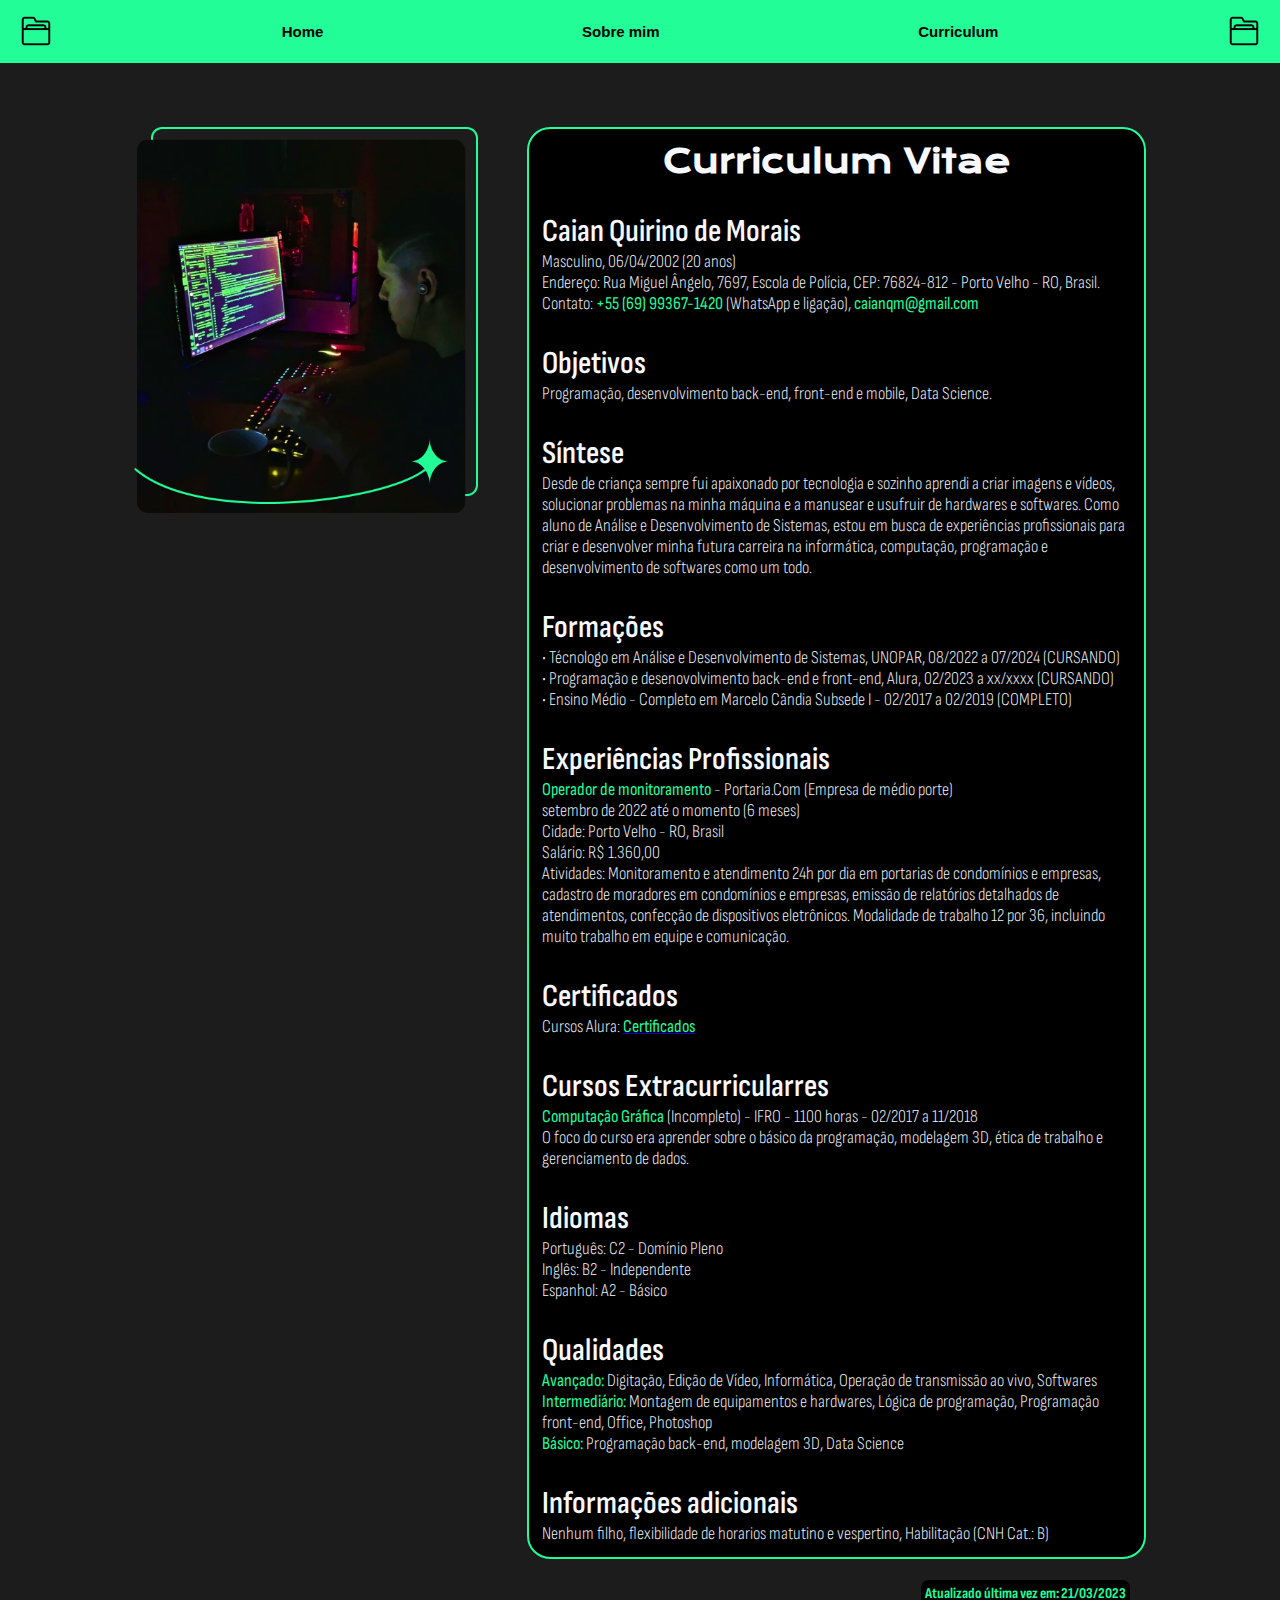
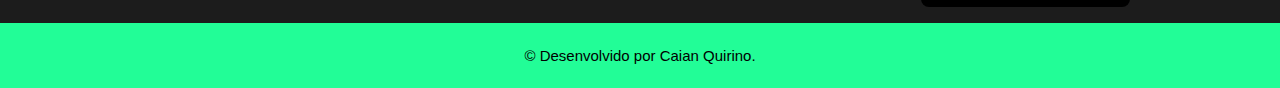
==== curriculum.html @ 51d2e14c "Add files via upload" ====
<!DOCTYPE html>
<html lang="en">
<head>
    <meta charset="UTF-8">
    <meta http-equiv="X-UA-Compatible" content="IE=edge">
    <meta name="viewport" content="width=device-width, initial-scale=1.0">
    <title>Curriculum</title>
    <link rel="stylesheet" href="./styles/curriculumstyle.css">
    <link rel="icon" type="image/png" href="./assets/icon2.png"/>
</head>
<body>
    <header class="cabecalho">
        <nav class="cabecalho__menu">
            <a class="cabecalho__menu__botaohome" href="index.html"></a>
            <a class="cabecalho__menu__link" href="index.html">Home</a>
            <a class="cabecalho__menu__link" href="about.html">Sobre mim</a>
            <a class="cabecalho__menu__link" href="curriculum.html">Curriculum</a>
            <a class="cabecalho__menu__botaohome2" href="index.html"></a>
        </nav>
    </header>
    <main class="apresentacao">
        <section class="caian_quirino">
            <img src="./assets/foto.png" alt="Caian Quirino">
        </section>
        <section class="apresentacao__conteudo">
            <h1 class="apresentacao__conteudo__titulo">Curriculum Vitae</h1>
            <h2 class="apresentacao__conteudo__titulo2">Caian Quirino de Morais</p>
            <p class="apresentacao__conteudo__texto">Masculino, 06/04/2002 (20 anos)</p>
            <p class="apresentacao__conteudo__texto">Endereço: Rua Miguel Ângelo, 7697, Escola de Polícia, CEP: 76824-812 - Porto Velho - RO, Brasil.</p>
            <p class="apresentacao__conteudo__texto">Contato: <strong class="txth1">+55 (69) 99367-1420</strong> (WhatsApp e ligação), <strong class="txth1">caianqm@gmail.com</strong></p>
            <h2 class="apresentacao__conteudo__titulo2">Objetivos</p>
            <p class="apresentacao__conteudo__texto">Programação, desenvolvimento back-end, front-end e mobile, Data Science.</p>
            <h2 class="apresentacao__conteudo__titulo2">Síntese</p>
            <p class="apresentacao__conteudo__texto">Desde de criança sempre fui apaixonado por tecnologia e sozinho aprendi a criar imagens e vídeos, solucionar problemas na minha máquina e a manusear e usufruir de hardwares e softwares. Como aluno de Análise e Desenvolvimento de Sistemas, estou em busca de experiências profissionais para criar e desenvolver minha futura carreira na informática, computação, programação e desenvolvimento de softwares como um todo.</p>
            <h2 class="apresentacao__conteudo__titulo2">Formações</p>
            <p class="apresentacao__conteudo__texto">• Técnologo em Análise e Desenvolvimento de Sistemas, UNOPAR, 08/2022 a 07/2024 (CURSANDO)</p>
            <p class="apresentacao__conteudo__texto">• Programação e desenovolvimento back-end e front-end, Alura, 02/2023 a xx/xxxx (CURSANDO)</p>
            <p class="apresentacao__conteudo__texto">• Ensino Médio - Completo em Marcelo Cândia Subsede I - 02/2017 a 02/2019 (COMPLETO)</p>
            <h2 class="apresentacao__conteudo__titulo2">Experiências Profissionais</p>
            <p class="apresentacao__conteudo__texto"><strong class="txth1">Operador de monitoramento</strong> - Portaria.Com (Empresa de médio porte)</p>
            <p class="apresentacao__conteudo__texto">setembro de 2022 até o momento (6 meses)</p>
            <p class="apresentacao__conteudo__texto">Cidade: Porto Velho - RO, Brasil</p>
            <p class="apresentacao__conteudo__texto">Salário: R$ 1.360,00</p>
            <p class="apresentacao__conteudo__texto">Atividades:  Monitoramento e atendimento 24h por dia em portarias de condomínios e empresas, cadastro de moradores em condomínios e empresas, emissão de relatórios detalhados de atendimentos, confecção de dispositivos eletrônicos. Modalidade de trabalho 12 por 36, incluindo muito trabalho em equipe e comunicação.</p>
            <h2 class="apresentacao__conteudo__titulo2">Certificados</p>
            <p class="apresentacao__conteudo__texto">Cursos Alura: <a href="https://cursos.alura.com.br/user/caianqm/fullCertificate/8e8806d15adf1737a8d23f17aa40f0d1" target="blank"><strong class="txth1">Certificados</strong></a></p>
            <h2 class="apresentacao__conteudo__titulo2">Cursos Extracurricularres</p>
            <p class="apresentacao__conteudo__texto"><strong class="txth1">Computação Gráfica</strong> (Incompleto) - IFRO - 1100 horas - 02/2017 a 11/2018</p>
            <p class="apresentacao__conteudo__texto">O foco do curso era aprender sobre o básico da programação, modelagem 3D, ética de trabalho e gerenciamento de dados.</p>
            <h2 class="apresentacao__conteudo__titulo2">Idiomas</p>
            <p class="apresentacao__conteudo__texto">Português: C2 - Domínio Pleno</p>
            <p class="apresentacao__conteudo__texto">Inglês: B2 - Independente</p>
            <p class="apresentacao__conteudo__texto">Espanhol: A2 - Básico</p>
            <h2 class="apresentacao__conteudo__titulo2">Qualidades</p>
            <p class="apresentacao__conteudo__texto"><strong class="txth1">Avançado:</strong> Digitação, Edição de Vídeo, Informática, Operação de transmissão ao vivo, Softwares</p>
            <p class="apresentacao__conteudo__texto"><strong class="txth1">Intermediário:</strong> Montagem de equipamentos e hardwares, Lógica de programação, Programação front-end, Office, Photoshop</p>
            <p class="apresentacao__conteudo__texto"><strong class="txth1">Básico:</strong> Programação back-end, modelagem 3D, Data Science</p>
            <h2 class="apresentacao__conteudo__titulo2">Informações adicionais</p>
            <p class="apresentacao__conteudo__texto">Nenhum filho, flexibilidade de horarios matutino e vespertino, Habilitação (CNH Cat.: B) </p>
            </section>
            <p class = "infoatt"><strong class="txth1">Atualizado última vez em: 21/03/2023</strong></p>
    </main>
    <footer class= "rodape">
        <p>&copy Desenvolvido por Caian Quirino.</p>
    </footer>
</body>
</html>
---- styles/curriculumstyle.css ----
@import url('https://fonts.googleapis.com/css2?family=Krona+One&display=swap');
@import url('https://fonts.googleapis.com/css2?family=Sofia+Sans+Condensed:wght@300;500&display=swap');

:root {
    --cor-principal: #1c1c1c;
    --cor-secundaria: #22fd97;
    --cor-terciaria: #000000;
}

* {
    margin: 0;
    padding: 0;
    scroll-behavior: smooth;
}

body {
    box-sizing: border-box;
    background-color: #1c1c1c;
    color:ghostwhite;
}

.cabecalho{
    background-color:#22fd97;
    padding: 1.8%;
}

.cabecalho__menu{
    display: flex;
    justify-content: space-evenly;
}

.cabecalho__menu__botaohome{
    position: absolute;
    top: 15px;
    left: 20px;
    background-image: url("/assets/pasta.png");
    width: 32px;
    height: 32px;
    overflow: visible;
    -webkit-transition: -webkit-transform .7s ease;
    transition: transform .7s ease;
}
.cabecalho__menu__botaohome2{
    position: absolute;
    top: 15px;
    right: 20px;
    background-image: url("/assets/2pasta.png");
    width: 32px;
    height: 32px;
    overflow: visible;
    -webkit-transition: -webkit-transform .7s ease;
    transition: transform .7s ease;
}

.cabecalho__menu__botaohome:hover{
    -webkit-transform: scale(1.2);
    transform: scale(1.2);
}
.cabecalho__menu__botaohome2:hover{
    -webkit-transform: scale(1.2);
    transform: scale(1.2);
}

.cabecalho__menu__link{
    font-family: 'Montserrat', sans-serif;
    font-size: 0.9375rem;
    font-weight: 600;
    text-align: center;
    color:#000;
    text-decoration: none;
    overflow: visible;
    -webkit-transition: -webkit-transform .7s ease;
    transition: transform .7s ease;
}
.cabecalho__menu__link:hover{
    -webkit-transform: scale(1.2);
    transform: scale(1.2);
    color: white;
}

.apresentacao {
    padding: 5% 2% 5%;
    display: flex;
    align-items: flex-start;
    justify-content: center;
    gap: 4%;
}
.apresentacao__conteudo {
    background-color: black;
    border: 2px solid #22fd97;
    border-radius: 23px;
    padding: 1%;
    width: 48%;
    display: flex;
    flex-direction: column;
    gap: 30px;
}

.apresentacao__conteudo__titulo{
    font-size: 2rem;
    font-family: 'Krona One', sans-serif;
    text-align: center;
}

.txth1 {
    color: #22fd97;
}

.apresentacao__conteudo__titulo2{
    font-size: 2rem;
    font-family: 'Sofia Sans Condensed', sans-serif;
    font-weight: 600;
    text-align: flex-start;
}

.apresentacao__conteudo__texto{
    font-size: 1.125rem;
    font-family: 'Sofia Sans Condensed', sans-serif;
    font-weight: 300;
    text-align: flex-start;
    flex-wrap:wrap;
    text-decoration:none;
}

.infoatt{
    background-color: #000;
    padding: 0.3%;
    border-radius: 8px;
    font-size: 0.9375rem;
    font-family: 'Sofia Sans Condensed', sans-serif;
    font-weight: light;
    position: absolute;
    top: 1580px;
    right: 150px;
}

.caian_quirino {
    width: 28%;
}

.caian_quirino img{
    width: 100%;
    height: 100%;
    -webkit-transition: -webkit-transform .7s ease;
    transition: transform .7s ease;
}
.caian_quirino:hover img{
    -webkit-transform: scale(1.1);
    transform: scale(1.1);
}

.apresentacao__links{
    display: flex;
    justify-content: space-evenly;
}

.apresentacao__links__botao{
    background-image: url("/assets/logoin.png");
    width: 127px;
    height: 33px;
    border-radius: 8px;
    -webkit-transition: -webkit-transform .7s ease;
    transition: transform .7s ease;
    overflow: hidden;
    border: 1px solid #0464a4;
}

.apresentacao__links__botao:hover{
    -webkit-transform: scale(1.1);
    transform: scale(1.1);
}

.apresentacao__links__botao2{
    background-image: url("/assets/logohub.png");
    width: 126px;
    height: 33px;
    border-radius: 8px;
    -webkit-transition: -webkit-transform .7s ease;
    transition: transform .7s;
    overflow: hidden;
    border: 1px solid #ffffff;
}

.apresentacao__links__botao2:hover{
    -webkit-transform: scale(1.1);
    transform: scale(1.1);
}

.barralateral{
    background-color: black;
    width: 170px;
    font-family: 'Sofia Sans Condensed', sans-serif;
    font-weight: 500;
    text-align: center;
    font-size: 1.125rem;
    padding: 1%;
    border: 2px solid #22fd97;
    border-radius: 10%;
    flex-direction: column;
}

.rodape {
    padding: 24px;
    color:#000;
    background-color: #22fd97;
    text-align: center;
    font-family: 'Montserrat', sans-serif;
    font-size: 0.9375rem;
    font-weight: 400;
}

@media (max-width: 700px) {
    .cabecalho{
        padding: 4%;
    }
    .cabecalho__menu__botaohome2{
        visibility: hidden;
    }
    .cabecalho__menu__botaohome{
        visibility: hidden;
    }
    .apresentacao{
        flex-direction: column-reverse;
        align-items: center;
    }
    .apresentacao__conteudo{
        width:auto;
    }
    .caian_quirino{
        width: 31%;
        padding: 5% 0% 0%;
    }
    .infoatt{
        visibility: hidden;
    }
}
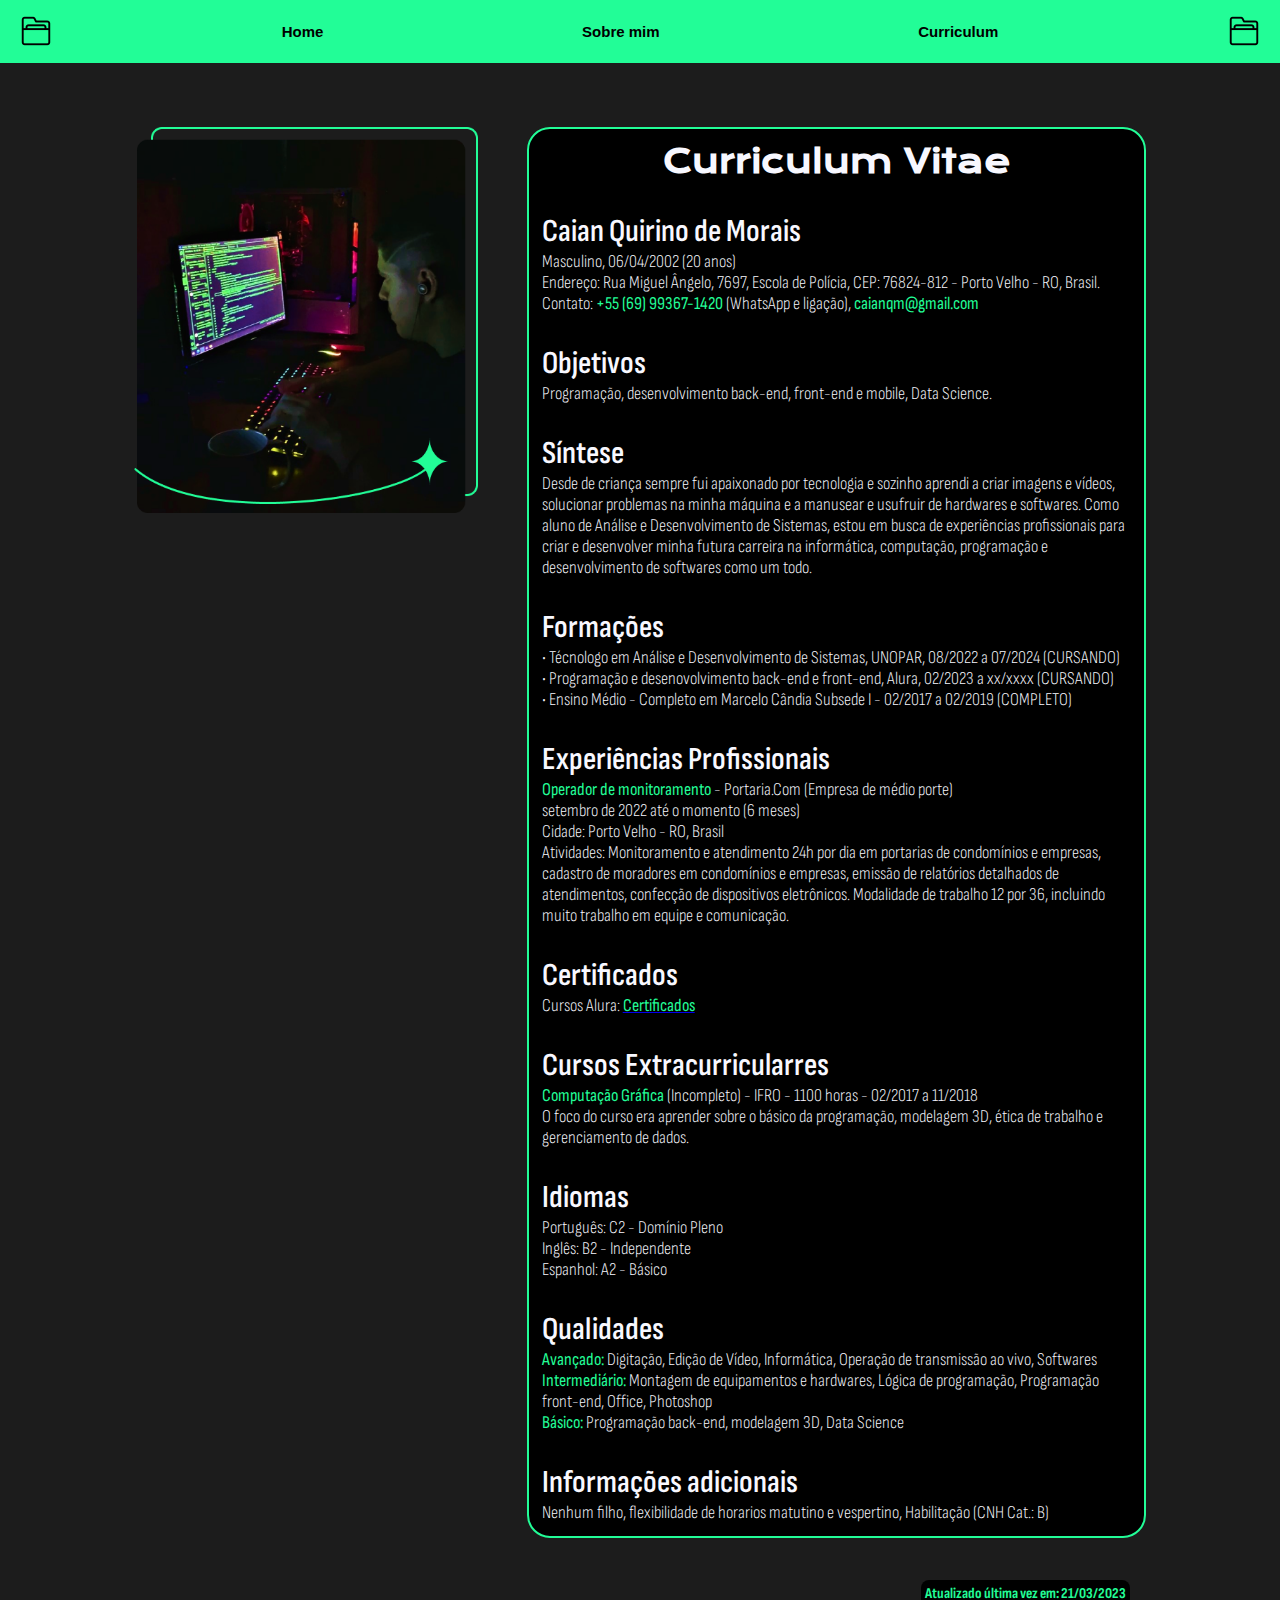
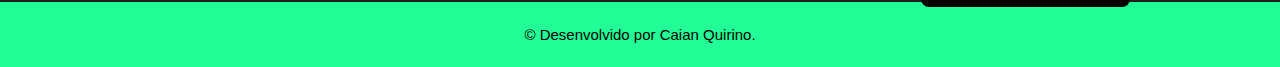
==== commit bc9f576f: "Update curriculum.html" ====
--- a/curriculum.html
+++ b/curriculum.html
@@ -40,7 +40,6 @@
             <p class="apresentacao__conteudo__texto"><strong class="txth1">Operador de monitoramento</strong> - Portaria.Com (Empresa de médio porte)</p>
             <p class="apresentacao__conteudo__texto">setembro de 2022 até o momento (6 meses)</p>
             <p class="apresentacao__conteudo__texto">Cidade: Porto Velho - RO, Brasil</p>
-            <p class="apresentacao__conteudo__texto">Salário: R$ 1.360,00</p>
             <p class="apresentacao__conteudo__texto">Atividades:  Monitoramento e atendimento 24h por dia em portarias de condomínios e empresas, cadastro de moradores em condomínios e empresas, emissão de relatórios detalhados de atendimentos, confecção de dispositivos eletrônicos. Modalidade de trabalho 12 por 36, incluindo muito trabalho em equipe e comunicação.</p>
             <h2 class="apresentacao__conteudo__titulo2">Certificados</p>
             <p class="apresentacao__conteudo__texto">Cursos Alura: <a href="https://cursos.alura.com.br/user/caianqm/fullCertificate/8e8806d15adf1737a8d23f17aa40f0d1" target="blank"><strong class="txth1">Certificados</strong></a></p>
@@ -64,4 +63,4 @@
         <p>&copy Desenvolvido por Caian Quirino.</p>
     </footer>
 </body>
-</html>+</html>
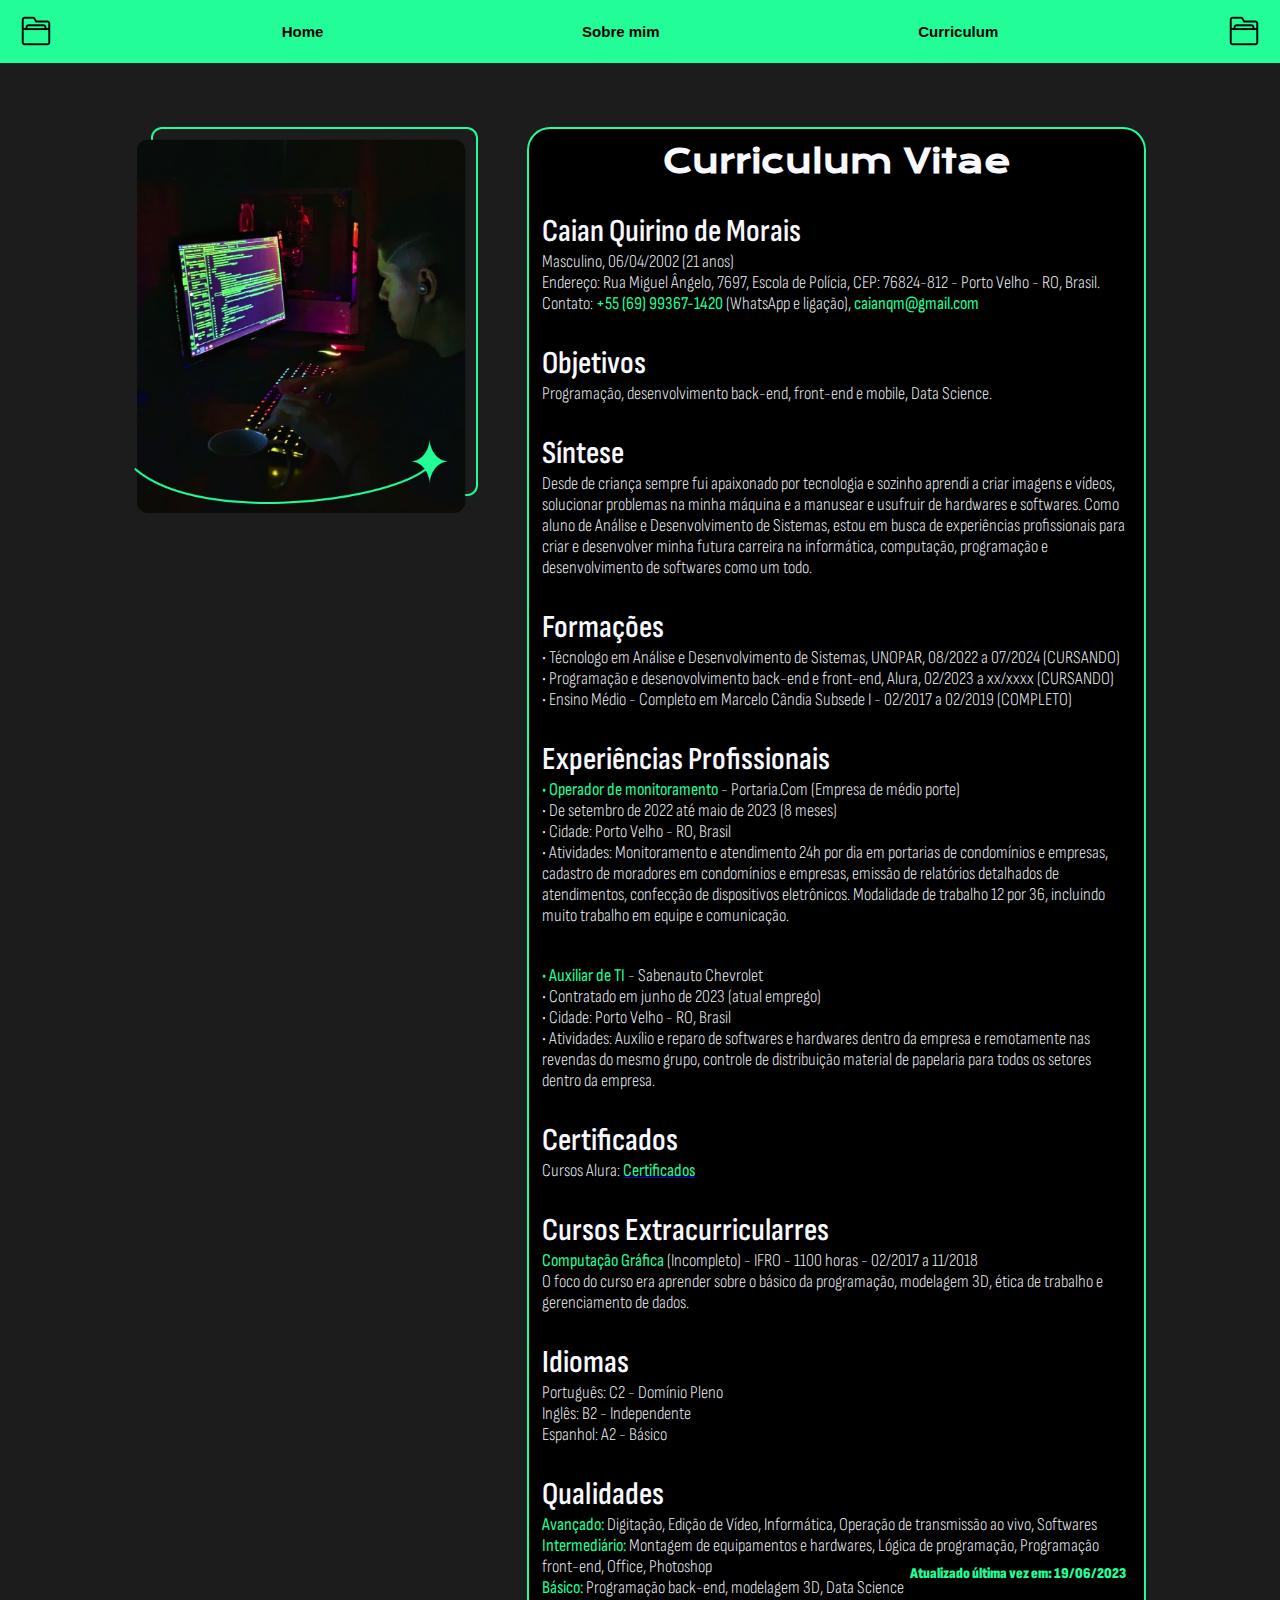
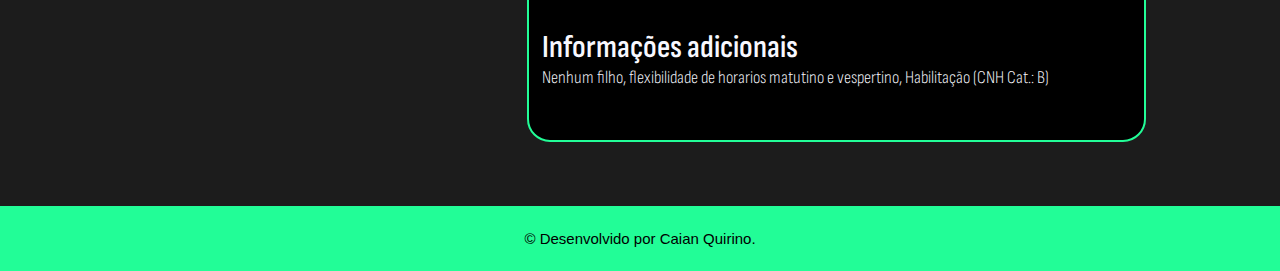
==== commit 92392af9: "Update curriculum.html" ====
--- a/curriculum.html
+++ b/curriculum.html
@@ -25,7 +25,7 @@
         <section class="apresentacao__conteudo">
             <h1 class="apresentacao__conteudo__titulo">Curriculum Vitae</h1>
             <h2 class="apresentacao__conteudo__titulo2">Caian Quirino de Morais</p>
-            <p class="apresentacao__conteudo__texto">Masculino, 06/04/2002 (20 anos)</p>
+            <p class="apresentacao__conteudo__texto">Masculino, 06/04/2002 (21 anos)</p>
             <p class="apresentacao__conteudo__texto">Endereço: Rua Miguel Ângelo, 7697, Escola de Polícia, CEP: 76824-812 - Porto Velho - RO, Brasil.</p>
             <p class="apresentacao__conteudo__texto">Contato: <strong class="txth1">+55 (69) 99367-1420</strong> (WhatsApp e ligação), <strong class="txth1">caianqm@gmail.com</strong></p>
             <h2 class="apresentacao__conteudo__titulo2">Objetivos</p>
@@ -37,10 +37,14 @@
             <p class="apresentacao__conteudo__texto">• Programação e desenovolvimento back-end e front-end, Alura, 02/2023 a xx/xxxx (CURSANDO)</p>
             <p class="apresentacao__conteudo__texto">• Ensino Médio - Completo em Marcelo Cândia Subsede I - 02/2017 a 02/2019 (COMPLETO)</p>
             <h2 class="apresentacao__conteudo__titulo2">Experiências Profissionais</p>
-            <p class="apresentacao__conteudo__texto"><strong class="txth1">Operador de monitoramento</strong> - Portaria.Com (Empresa de médio porte)</p>
-            <p class="apresentacao__conteudo__texto">setembro de 2022 até o momento (6 meses)</p>
-            <p class="apresentacao__conteudo__texto">Cidade: Porto Velho - RO, Brasil</p>
-            <p class="apresentacao__conteudo__texto">Atividades:  Monitoramento e atendimento 24h por dia em portarias de condomínios e empresas, cadastro de moradores em condomínios e empresas, emissão de relatórios detalhados de atendimentos, confecção de dispositivos eletrônicos. Modalidade de trabalho 12 por 36, incluindo muito trabalho em equipe e comunicação.</p>
+            <p class="apresentacao__conteudo__texto"><strong class="txth1">• Operador de monitoramento</strong> - Portaria.Com (Empresa de médio porte)</p>
+            <p class="apresentacao__conteudo__texto">• De setembro de 2022 até maio de 2023 (8 meses)</p>
+            <p class="apresentacao__conteudo__texto">• Cidade: Porto Velho - RO, Brasil</p>
+            <p class="apresentacao__conteudo__texto">• Atividades:  Monitoramento e atendimento 24h por dia em portarias de condomínios e empresas, cadastro de moradores em condomínios e empresas, emissão de relatórios detalhados de atendimentos, confecção de dispositivos eletrônicos. Modalidade de trabalho 12 por 36, incluindo muito trabalho em equipe e comunicação.</p><br>
+            <p class="apresentacao__conteudo__texto"><strong class="txth1">• Auxiliar de TI</strong> - Sabenauto Chevrolet</p>
+            <p class="apresentacao__conteudo__texto">• Contratado em junho de 2023 (atual emprego)</p>
+            <p class="apresentacao__conteudo__texto">• Cidade: Porto Velho - RO, Brasil</p>
+            <p class="apresentacao__conteudo__texto">• Atividades: Auxílio e reparo de softwares e hardwares dentro da empresa e remotamente nas revendas do mesmo grupo, controle de distribuição material de papelaria para todos os setores dentro da empresa.</p>
             <h2 class="apresentacao__conteudo__titulo2">Certificados</p>
             <p class="apresentacao__conteudo__texto">Cursos Alura: <a href="https://cursos.alura.com.br/user/caianqm/fullCertificate/8e8806d15adf1737a8d23f17aa40f0d1" target="blank"><strong class="txth1">Certificados</strong></a></p>
             <h2 class="apresentacao__conteudo__titulo2">Cursos Extracurricularres</p>
@@ -55,9 +59,9 @@
             <p class="apresentacao__conteudo__texto"><strong class="txth1">Intermediário:</strong> Montagem de equipamentos e hardwares, Lógica de programação, Programação front-end, Office, Photoshop</p>
             <p class="apresentacao__conteudo__texto"><strong class="txth1">Básico:</strong> Programação back-end, modelagem 3D, Data Science</p>
             <h2 class="apresentacao__conteudo__titulo2">Informações adicionais</p>
-            <p class="apresentacao__conteudo__texto">Nenhum filho, flexibilidade de horarios matutino e vespertino, Habilitação (CNH Cat.: B) </p>
+            <p class="apresentacao__conteudo__texto">Nenhum filho, flexibilidade de horarios matutino e vespertino, Habilitação (CNH Cat.: B) </p><br>
+            <p class = "infoatt"><strong class="txth1">Atualizado última vez em: 19/06/2023</strong></p>
             </section>
-            <p class = "infoatt"><strong class="txth1">Atualizado última vez em: 21/03/2023</strong></p>
     </main>
     <footer class= "rodape">
         <p>&copy Desenvolvido por Caian Quirino.</p>
--- a/styles/curriculumstyle.css
+++ b/styles/curriculumstyle.css
@@ -130,7 +130,7 @@
     font-family: 'Sofia Sans Condensed', sans-serif;
     font-weight: light;
     position: absolute;
-    top: 1580px;
+    top: 1560px;
     right: 150px;
 }
 
@@ -233,4 +233,4 @@
     .infoatt{
         visibility: hidden;
     }
-}+}
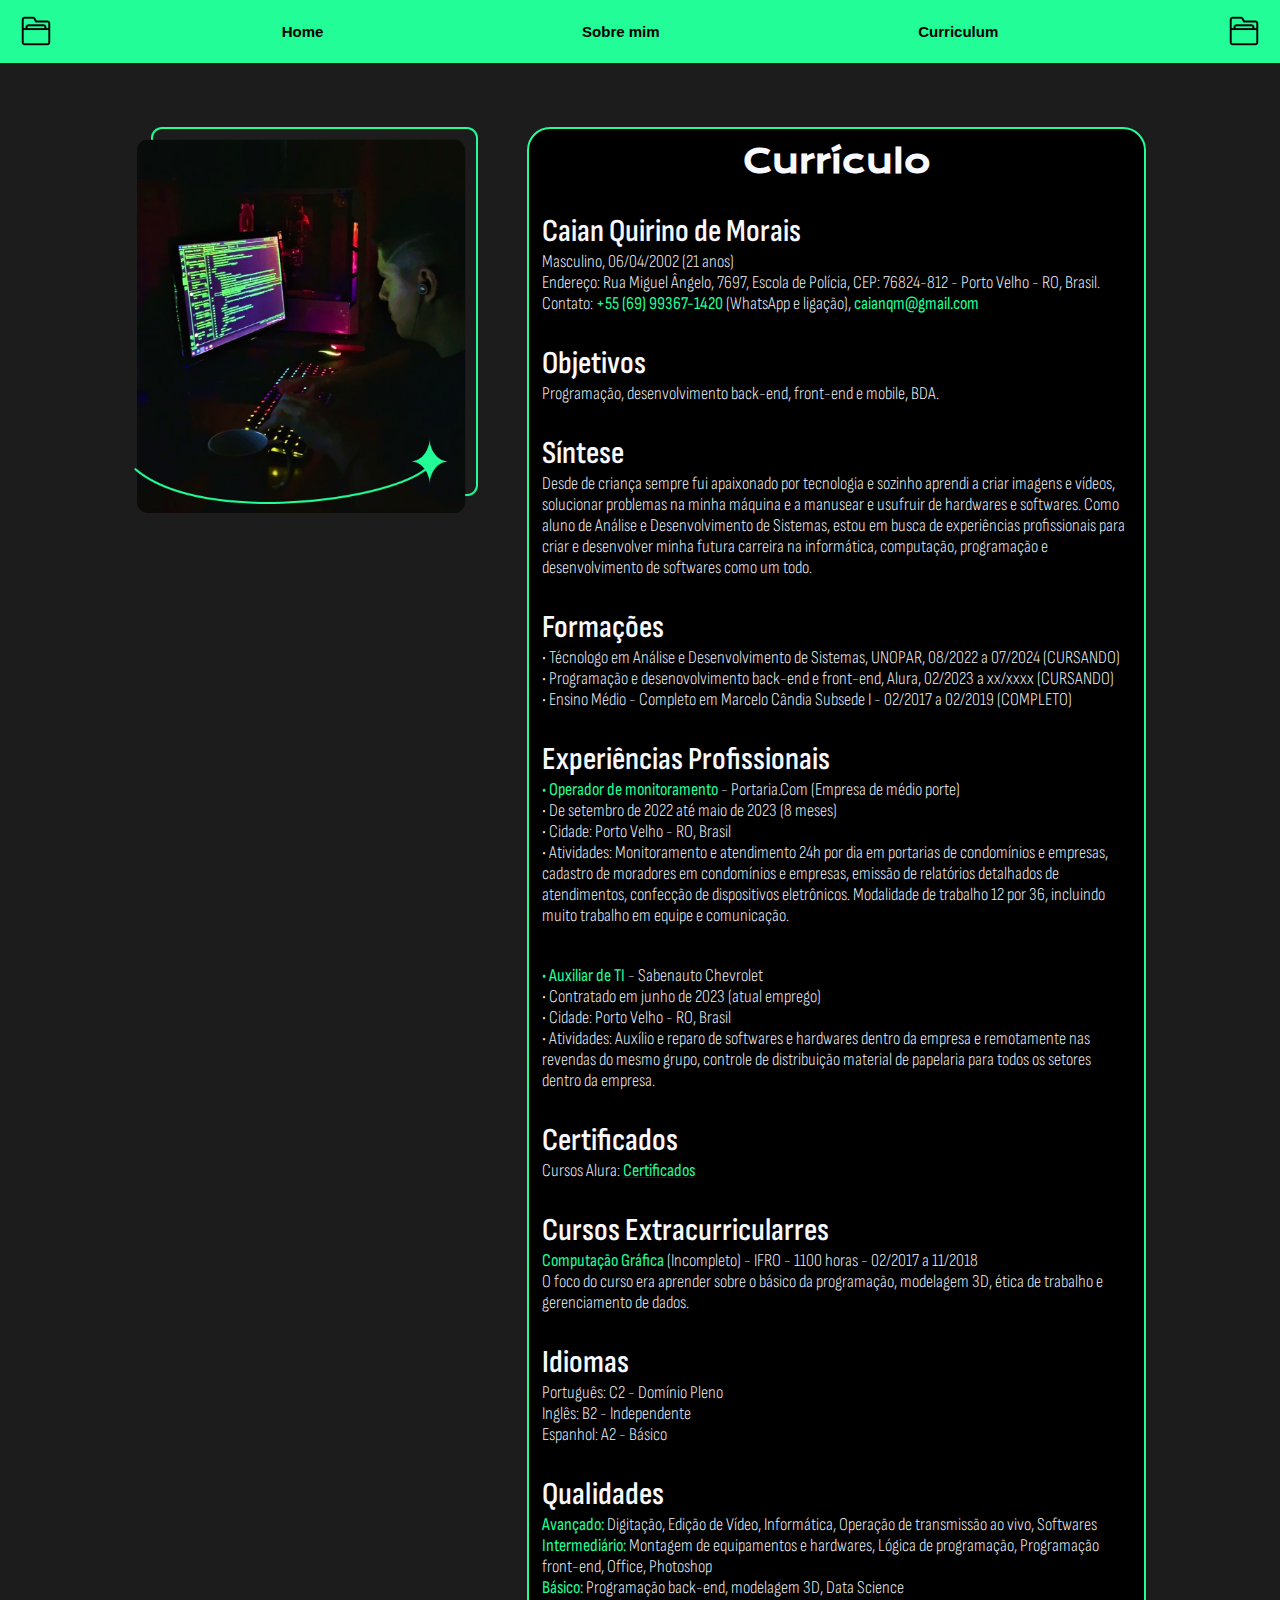
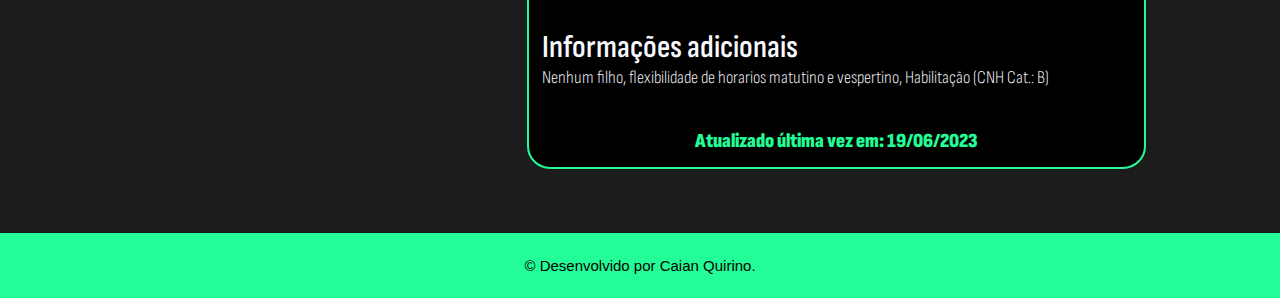
==== commit fa1a8bb8: "Add files via upload" ====
--- a/curriculum.html
+++ b/curriculum.html
@@ -23,13 +23,13 @@
             <img src="./assets/foto.png" alt="Caian Quirino">
         </section>
         <section class="apresentacao__conteudo">
-            <h1 class="apresentacao__conteudo__titulo">Curriculum Vitae</h1>
+            <h1 class="apresentacao__conteudo__titulo">Currículo</h1>
             <h2 class="apresentacao__conteudo__titulo2">Caian Quirino de Morais</p>
             <p class="apresentacao__conteudo__texto">Masculino, 06/04/2002 (21 anos)</p>
             <p class="apresentacao__conteudo__texto">Endereço: Rua Miguel Ângelo, 7697, Escola de Polícia, CEP: 76824-812 - Porto Velho - RO, Brasil.</p>
             <p class="apresentacao__conteudo__texto">Contato: <strong class="txth1">+55 (69) 99367-1420</strong> (WhatsApp e ligação), <strong class="txth1">caianqm@gmail.com</strong></p>
             <h2 class="apresentacao__conteudo__titulo2">Objetivos</p>
-            <p class="apresentacao__conteudo__texto">Programação, desenvolvimento back-end, front-end e mobile, Data Science.</p>
+            <p class="apresentacao__conteudo__texto">Programação, desenvolvimento back-end, front-end e mobile, BDA.</p>
             <h2 class="apresentacao__conteudo__titulo2">Síntese</p>
             <p class="apresentacao__conteudo__texto">Desde de criança sempre fui apaixonado por tecnologia e sozinho aprendi a criar imagens e vídeos, solucionar problemas na minha máquina e a manusear e usufruir de hardwares e softwares. Como aluno de Análise e Desenvolvimento de Sistemas, estou em busca de experiências profissionais para criar e desenvolver minha futura carreira na informática, computação, programação e desenvolvimento de softwares como um todo.</p>
             <h2 class="apresentacao__conteudo__titulo2">Formações</p>
@@ -67,4 +67,4 @@
         <p>&copy Desenvolvido por Caian Quirino.</p>
     </footer>
 </body>
-</html>
+</html>--- a/styles/curriculumstyle.css
+++ b/styles/curriculumstyle.css
@@ -129,9 +129,8 @@
     font-size: 0.9375rem;
     font-family: 'Sofia Sans Condensed', sans-serif;
     font-weight: light;
-    position: absolute;
-    top: 1560px;
-    right: 150px;
+    text-align:center;
+    font-size: 20px;
 }
 
 .caian_quirino {
@@ -230,7 +229,4 @@
         width: 31%;
         padding: 5% 0% 0%;
     }
-    .infoatt{
-        visibility: hidden;
-    }
-}
+}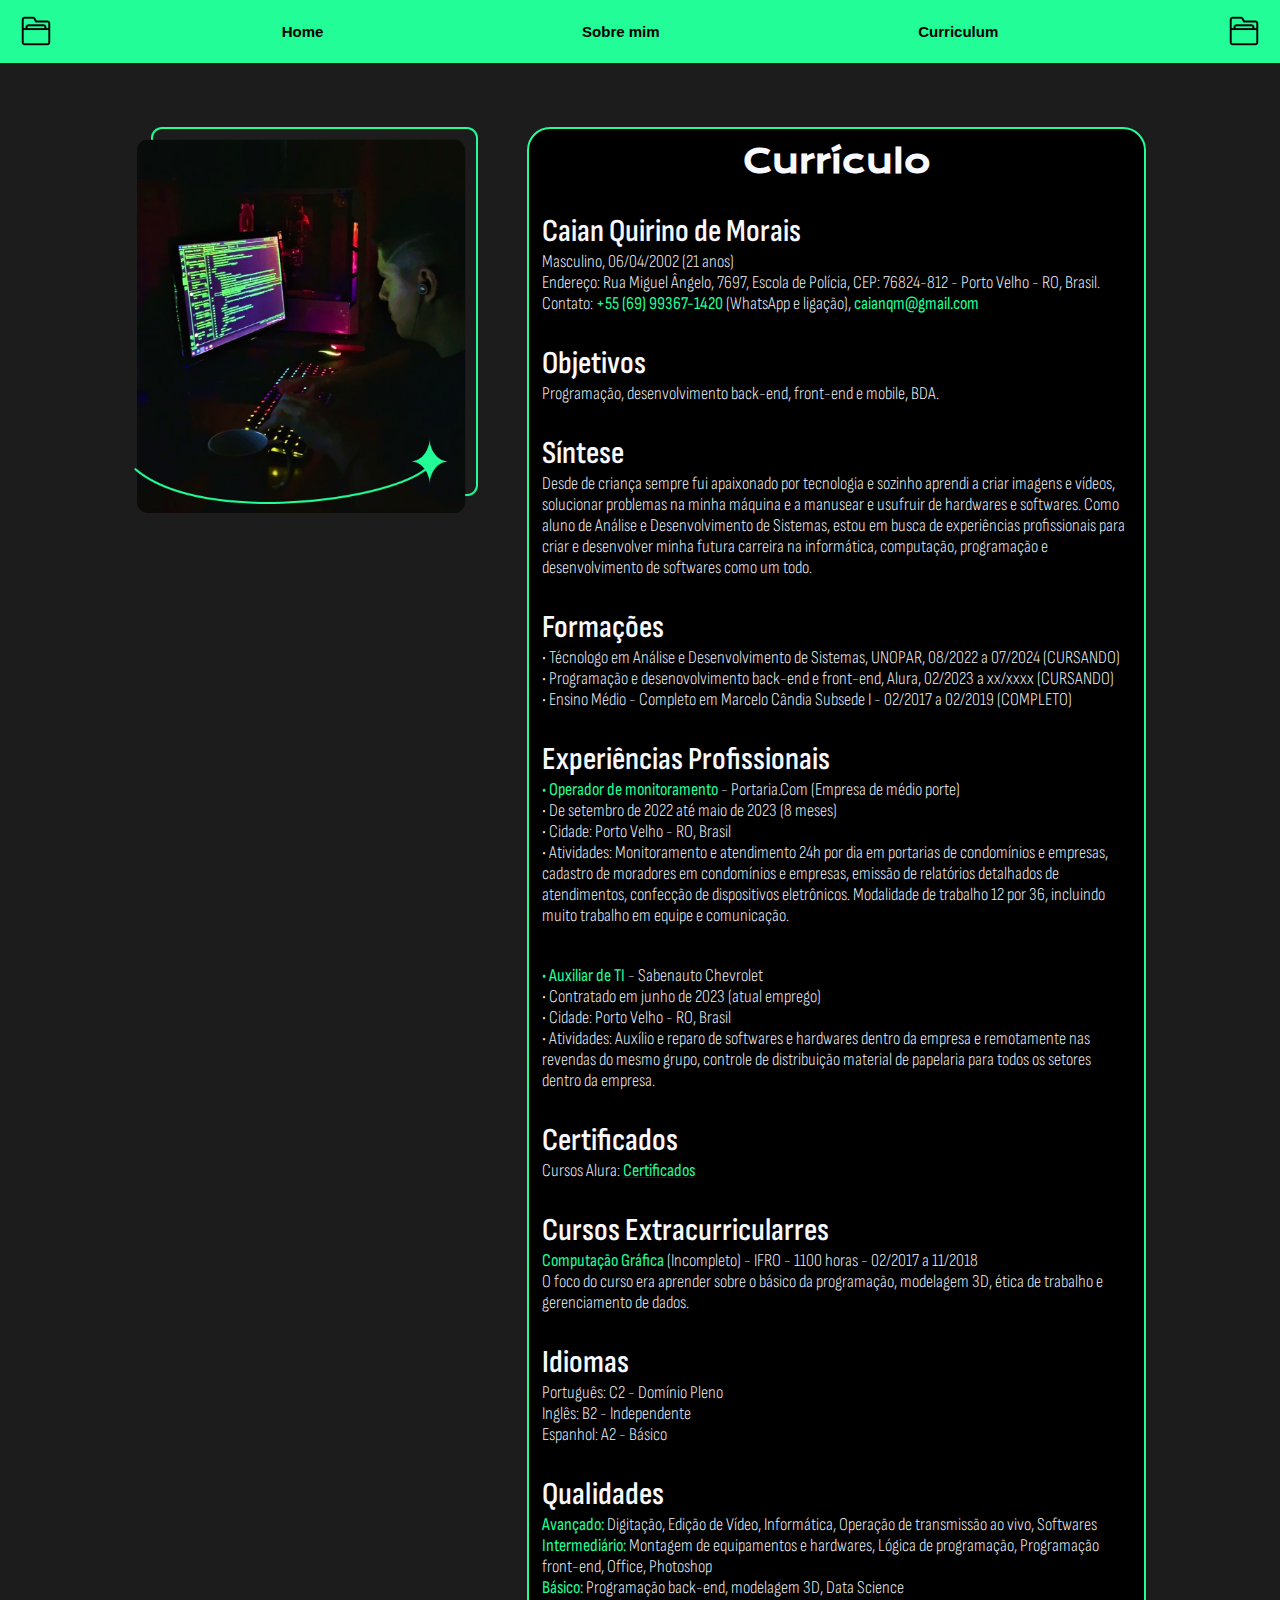
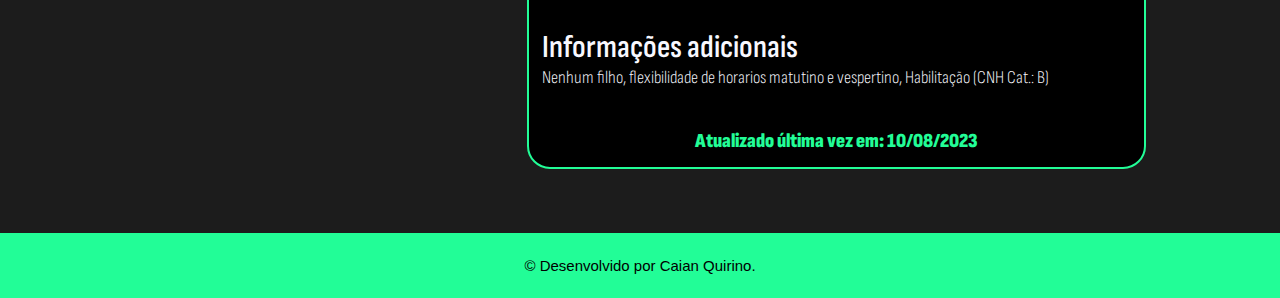
==== commit 6dc6a59d: "Update curriculum.html" ====
--- a/curriculum.html
+++ b/curriculum.html
@@ -60,11 +60,11 @@
             <p class="apresentacao__conteudo__texto"><strong class="txth1">Básico:</strong> Programação back-end, modelagem 3D, Data Science</p>
             <h2 class="apresentacao__conteudo__titulo2">Informações adicionais</p>
             <p class="apresentacao__conteudo__texto">Nenhum filho, flexibilidade de horarios matutino e vespertino, Habilitação (CNH Cat.: B) </p><br>
-            <p class = "infoatt"><strong class="txth1">Atualizado última vez em: 19/06/2023</strong></p>
+            <p class = "infoatt"><strong class="txth1">Atualizado última vez em: 10/08/2023</strong></p>
             </section>
     </main>
     <footer class= "rodape">
         <p>&copy Desenvolvido por Caian Quirino.</p>
     </footer>
 </body>
-</html>+</html>
